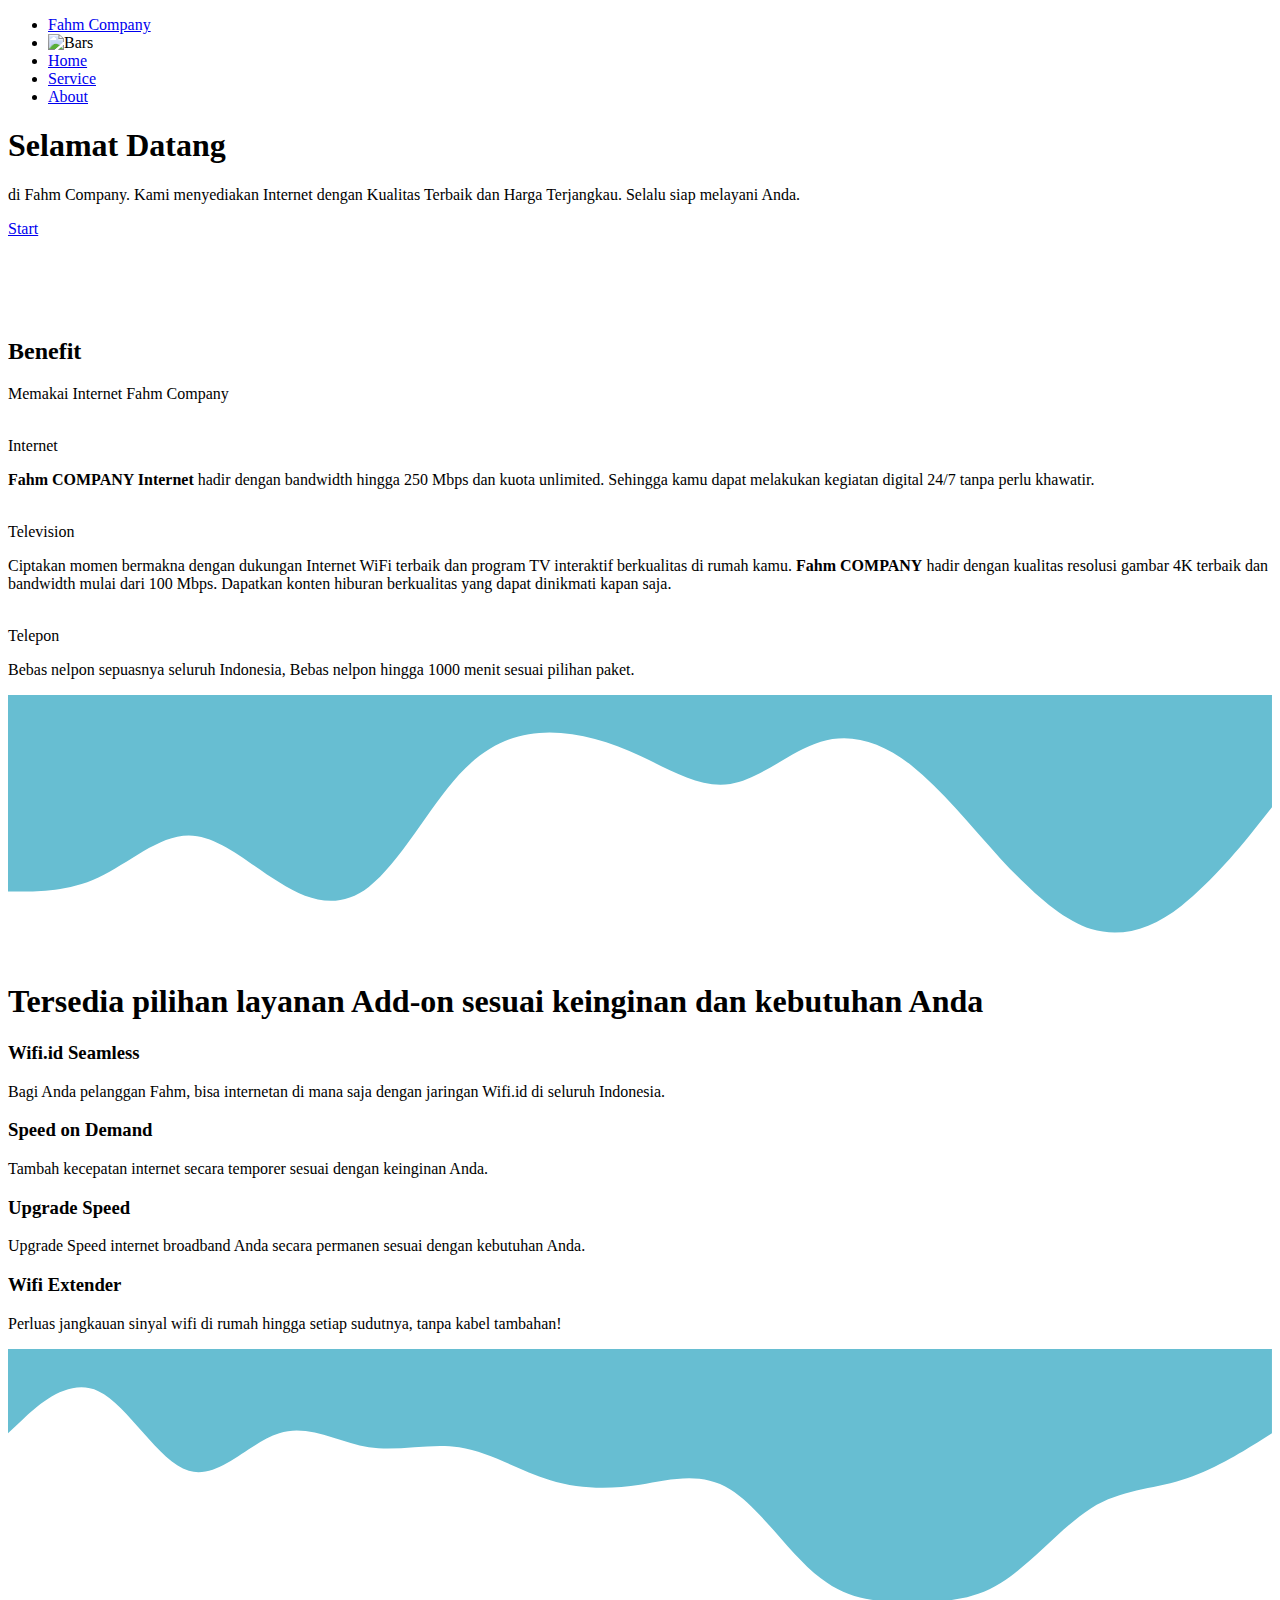
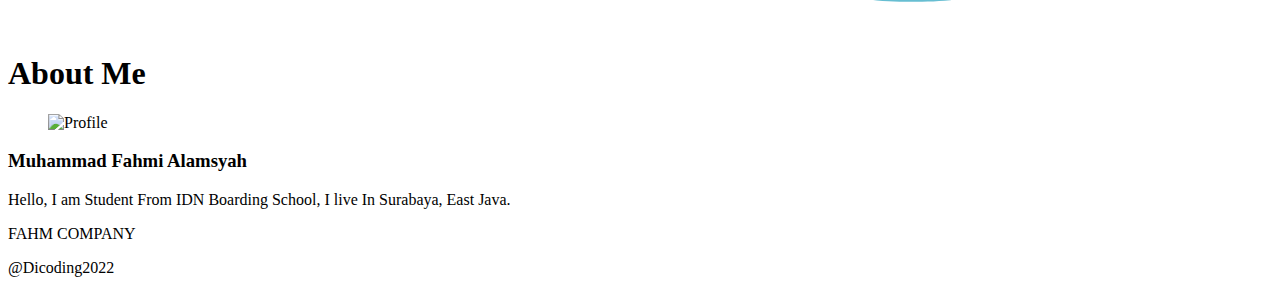
==== index.html @ 74d98dc8 "Init commit" ====
<!DOCTYPE html>
<html lang="en">

<head>
    <meta charset="UTF-8">
    <meta http-equiv="X-UA-Compatible" content="IE=edge">
    <meta name="viewport" content="width=device-width, initial-scale=1.0">
    <link rel="icon" type="image/x-icon" href="/Users/fahmialamsyah/Downloads/Frame_10-removebg.png">
    <title>Fahm</title>

    <!-- connet to local css  -->
    <link rel="stylesheet" href="/Users/fahmialamsyah/Documents/Belajar Web/style.css">

    <!-- Connecting & Installation Google Font -->
    <link rel="preconnect" href="https://fonts.googleapis.com">
    <link rel="preconnect" href="https://fonts.gstatic.com" crossorigin>
    <link href="https://fonts.googleapis.com/css2?family=Roboto:wght@400;700&display=swap" rel="stylesheet">

    <!-- ICONSCOUT -->
    <link rel="stylesheet" href="https://unicons.iconscout.com/release/v4.0.0/css/line.css">
    <link rel="stylesheet" href="https://unicons.iconscout.com/release/v4.0.0/css/solid.css">

    <!-- SWIPERJS -->
    <link rel="stylesheet" href="https://cdn.jsdelivr.net/npm/swiper@8/swiper-bundle.min.css" />


</head>

<body>

    <!-- navbar -->
    <nav>
        <ul class="navbar-list">
            <li class="logo">
                <a href="#utama">Fahm Company</a>
            </li>
            <li class="toggle">
                <img src="/Users/fahmialamsyah/Documents/Belajar Web/icons8-menu-67.png" height="50" width="50" alt="Bars" />
            </li>
            <li class="navbar-item">
                <a class="page-scroll" href="#home">Home</a>
            </li>
            </li>
            <li class="navbar-item">
                <a class="page-scroll" href="#service">Service</a>
            </li>
            <li class="navbar-item">
                <a class="page-scroll" href="#about">About</a>
            </li>
        </ul>
    </nav>


    <!-- end navbar -->
    <div id="utama"></div>
    <!-- header -->

    <header>
        <div class="bg-image"></div>
        <div class="container header__container">

            <div class="header__content">
                <h1 class="header__title">Selamat Datang</h1>
                <div class="bebas"><p class="header__text"> di Fahm Company. Kami menyediakan Internet dengan  Kualitas Terbaik
                    dan Harga
                    Terjangkau.
                    Selalu siap melayani Anda.</p></div>
                <a href="#home" class="btn__next">Start</a>
            </div>
        </div>
       
    </header>
    <!-- end header -->
    <div id="home" style="padding-top:80px ;"></div>
    <!-- main content -->
    <main>
        <!-- Benefits -->
        <article>
            <section class="home">
                <div class="benefits__home">
                    <h2>Benefit</h2>
                    <p>Memakai Internet Fahm Company</p>
                </div>


                <div class="container benefits__container">
                    <div class="benefits__row">
                        <div class="benefits__left">
                            <div class="benefits__img"><img src="/Users/fahmialamsyah/Documents/Belajar Web/IndiHome_service_internet.jpeg" alt=""></div>
                        </div>
                        <div class="benefits__right">
                            <div class="benefits__judul"><i class="uil1 uil-trees"></i>
                                Internet
                            </div>
                            <p> <strong>Fahm COMPANY Internet</strong> hadir dengan bandwidth hingga 250 Mbps dan kuota unlimited. Sehingga kamu dapat melakukan kegiatan digital 24/7 tanpa perlu khawatir.</p>

                        </div>
                    </div>

                    <div class="benefits__row">
                        <div class="benefits__left">
                            <div class="benefits__img"><img src="/Users/fahmialamsyah/Documents/Belajar Web/IndiHome_service-tv.jpeg" alt=""></div>
                        </div>
                        <div class="benefits__right">
                            <div class="benefits__judul"><i class="uil1 uil-trees"></i>
                            Television
                            </div>
                            <p>Ciptakan momen bermakna dengan dukungan Internet WiFi terbaik dan program TV interaktif berkualitas di rumah kamu.

                                <strong>Fahm COMPANY</strong> hadir dengan kualitas resolusi gambar 4K terbaik dan bandwidth mulai dari 100 Mbps. Dapatkan konten hiburan berkualitas yang dapat dinikmati kapan saja.</p>
                        </div>
                    </div>

                    <div class="benefits__row">
                        <div class="benefits__left">
                            <div class="benefits__img"><img src="/Users/fahmialamsyah/Documents/Belajar Web/IndiHome_service-voice.jpeg" alt=""></div>
                        </div>
                        <div class="benefits__right">
                            <div class="benefits__judul"><i class="uil1 uil-trees"></i>
                            Telepon
                            </div>
                            <p>Bebas nelpon sepuasnya seluruh Indonesia, Bebas nelpon hingga 1000 menit sesuai pilihan paket.</p>
                        </div>
                    </div>
                </div>

            </section>

        </article>

        <!-- End Benefits -->

        <!-- WHY US? -->
        <article>
            <div id="service";></div>
            <section class="service">

                <svg xmlns="http://www.w3.org/2000/svg" viewBox="0 0 1440 300">
                    <path fill="#67BED2" fill-opacity="1"
                        d="M0,224L17.1,224C34.3,224,69,224,103,208C137.1,192,171,160,206,160C240,160,274,192,309,213.3C342.9,235,377,245,411,218.7C445.7,192,480,128,514,90.7C548.6,53,583,43,617,42.7C651.4,43,686,53,720,69.3C754.3,85,789,107,823,101.3C857.1,96,891,64,926,53.3C960,43,994,53,1029,80C1062.9,107,1097,149,1131,186.7C1165.7,224,1200,256,1234,266.7C1268.6,277,1303,267,1337,240C1371.4,213,1406,171,1423,149.3L1440,128L1440,0L1422.9,0C1405.7,0,1371,0,1337,0C1302.9,0,1269,0,1234,0C1200,0,1166,0,1131,0C1097.1,0,1063,0,1029,0C994.3,0,960,0,926,0C891.4,0,857,0,823,0C788.6,0,754,0,720,0C685.7,0,651,0,617,0C582.9,0,549,0,514,0C480,0,446,0,411,0C377.1,0,343,0,309,0C274.3,0,240,0,206,0C171.4,0,137,0,103,0C68.6,0,34,0,17,0L0,0Z">
                    </path>
                </svg>
                <div id="service"></div>
                <div class="container">
                    <div class="whyus__header">
                        <h1>Tersedia pilihan layanan Add-on sesuai keinginan dan kebutuhan Anda</h1>
                    </div>

                    <div class="whyus__list">
                        <div class="whyus__item">
                            <div class="whyus__icon"><i class="uil1 uil-award"></i></div>
                            <div class="whyus__text">
                                <h3>Wifi.id Seamless</h3>
                                <p>Bagi Anda pelanggan Fahm, bisa internetan di mana saja dengan jaringan Wifi.id di seluruh Indonesia.
                                </p>
                            </div>
                        </div>

                        <div class="whyus__item">
                            <div class="whyus__icon"><i class="uil1 uil-award"></i></div>
                            <div class="whyus__text">
                                <h3>Speed on Demand</h3>
                                <p>Tambah kecepatan internet secara temporer sesuai dengan keinginan Anda.</p>
                            </div>
                        </div>

                        <div class="whyus__item">
                            <div class="whyus__icon"><i class="uil1 uil-award"></i></div>
                            <div class="whyus__text">
                                <h3>Upgrade Speed</h3>
                                <p>Upgrade Speed internet broadband Anda secara permanen sesuai dengan kebutuhan Anda.</p>
                            </div>
                        </div>

                        <div class="whyus__item">
                            <div class="whyus__icon"><i class="uil1 uil-award"></i></div>
                            <div class="whyus__text">
                                <h3>Wifi Extender</h3>
                                <p>Perluas jangkauan sinyal wifi di rumah hingga setiap sudutnya, tanpa kabel tambahan!</p>
                            </div>
                        </div>
                    </div>



            </section>

            <svg xmlns="http://www.w3.org/2000/svg" viewBox="0 0 1440 320">
                <path fill="#67BED2" fill-opacity="1"
                    d="M0,96L17.1,80C34.3,64,69,32,103,48C137.1,64,171,128,206,138.7C240,149,274,107,309,96C342.9,85,377,107,411,112C445.7,117,480,107,514,112C548.6,117,583,139,617,149.3C651.4,160,686,160,720,154.7C754.3,149,789,139,823,160C857.1,181,891,235,926,261.3C960,288,994,288,1029,288C1062.9,288,1097,288,1131,266.7C1165.7,245,1200,203,1234,181.3C1268.6,160,1303,160,1337,149.3C1371.4,139,1406,117,1423,106.7L1440,96L1440,0L1422.9,0C1405.7,0,1371,0,1337,0C1302.9,0,1269,0,1234,0C1200,0,1166,0,1131,0C1097.1,0,1063,0,1029,0C994.3,0,960,0,926,0C891.4,0,857,0,823,0C788.6,0,754,0,720,0C685.7,0,651,0,617,0C582.9,0,549,0,514,0C480,0,446,0,411,0C377.1,0,343,0,309,0C274.3,0,240,0,206,0C171.4,0,137,0,103,0C68.6,0,34,0,17,0L0,0Z">
                </path>
            </svg>

        </article>

        <!-- end whyus -->

        <!-- About me -->
        <aside>

            <article>
                <div class="biography__card__header">
                    <h1>About Me</h1>
                </div>
                <div id="about"></div>
                <div class="biography__card">
                    <div class="biography__left">
                        <figure>
                            <img src="/Users/fahmialamsyah/Documents/AEA5B879-BA7D-486B-A15F-FFAF731F5033 1.png" width="900" alt="Profile" class="profile-img" />
                        </figure>
                    </div>
                    <div class="biography__right">
                        <div class="info">
                            <h3>Muhammad Fahmi Alamsyah</h3>
                            <p>Hello, I am Student From IDN Boarding School, I live In Surabaya, East Java. 
                            </p>
                        </div>

                        <div class="socialmedia">
                            <div class="socials">
                                <a href="https://github.com/FahmiAlmsyh"><i class="uil uil-github"></i></a>
                                <a href="https://www.instagram.com/alamssssss_/?next=%2Fdirect%2Finbox%2F&hl=id"><i class="uil2 uil-instagram"></i></a>
                                <a href="https://www.linkedin.com/in/fahmi-alamsyah/"><i
                                        class="uil3 uil-linkedin-alt"></i></a>
                                <a href="https://www.youtube.com/channel/UCExW2lRyZd94tQCQRj0rGGg"><i
                                        class="uil2 uil-youtube"></i></a>
                            </div>
                        </div>

                    </div>

                </div>
            </article>
        </aside>

        <!-- end about me -->
    </main>

    <!-- end main content -->


    <!-- Footer -->
    <footer class="footer">
        <div class="container footer__container">

            <div class="footer__left">
                <p>FAHM COMPANY</p>
            </div>
            <div class="footer">
            </div>
            <div class="footer__right">
                <p>@Dicoding2022</p>
                <div class="socials">
                    <i class="uil uil-facebook-f"></i>
                    <i class="uil uil-instagram"></i>
                    <i class="uil uil-twitter-alt"></i>
                    <i class="uil uil-envelope"></i>
                    <i class="uil uil-linkedin-alt"></i>
                </div>
            </div>


        </div>
    </footer>
    <!-- End Footer -->
    <!-- LOCAL JS -->
    <script src="/js/main.js"></script>

</body>

</html>
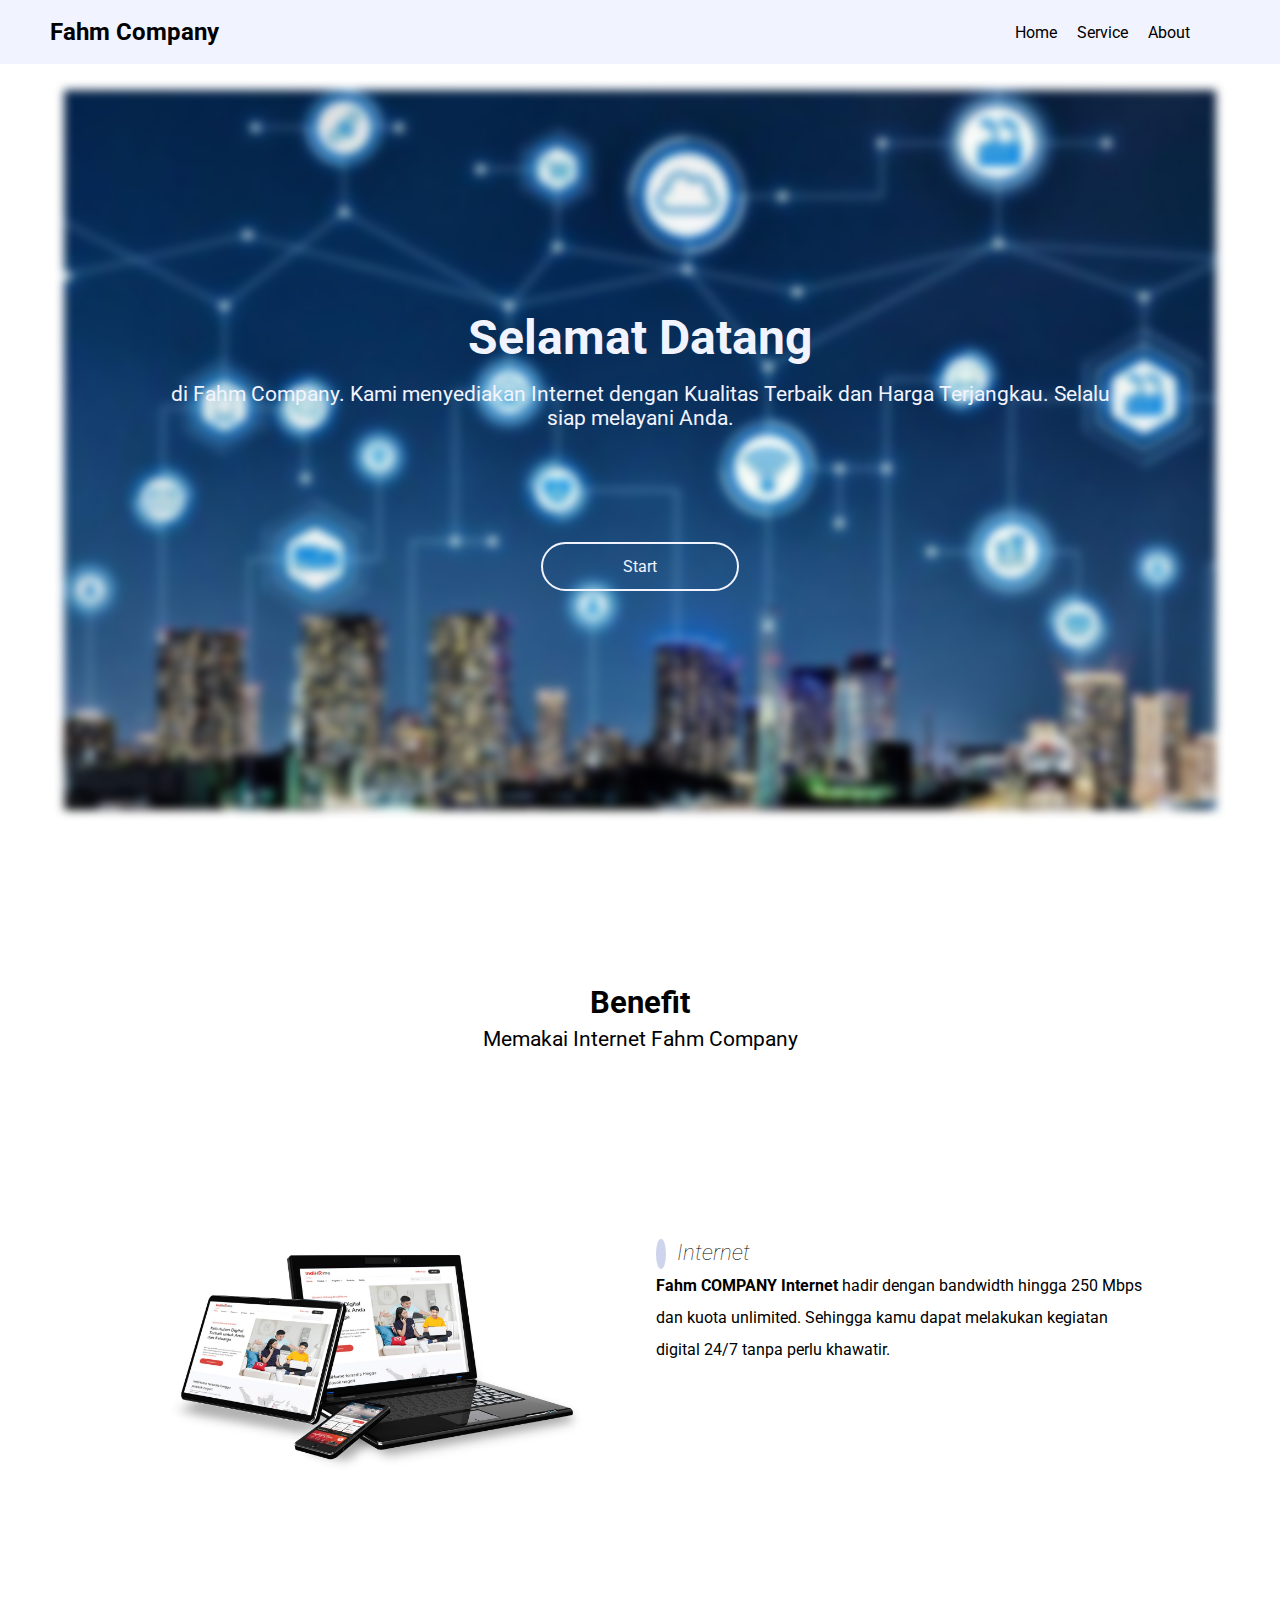
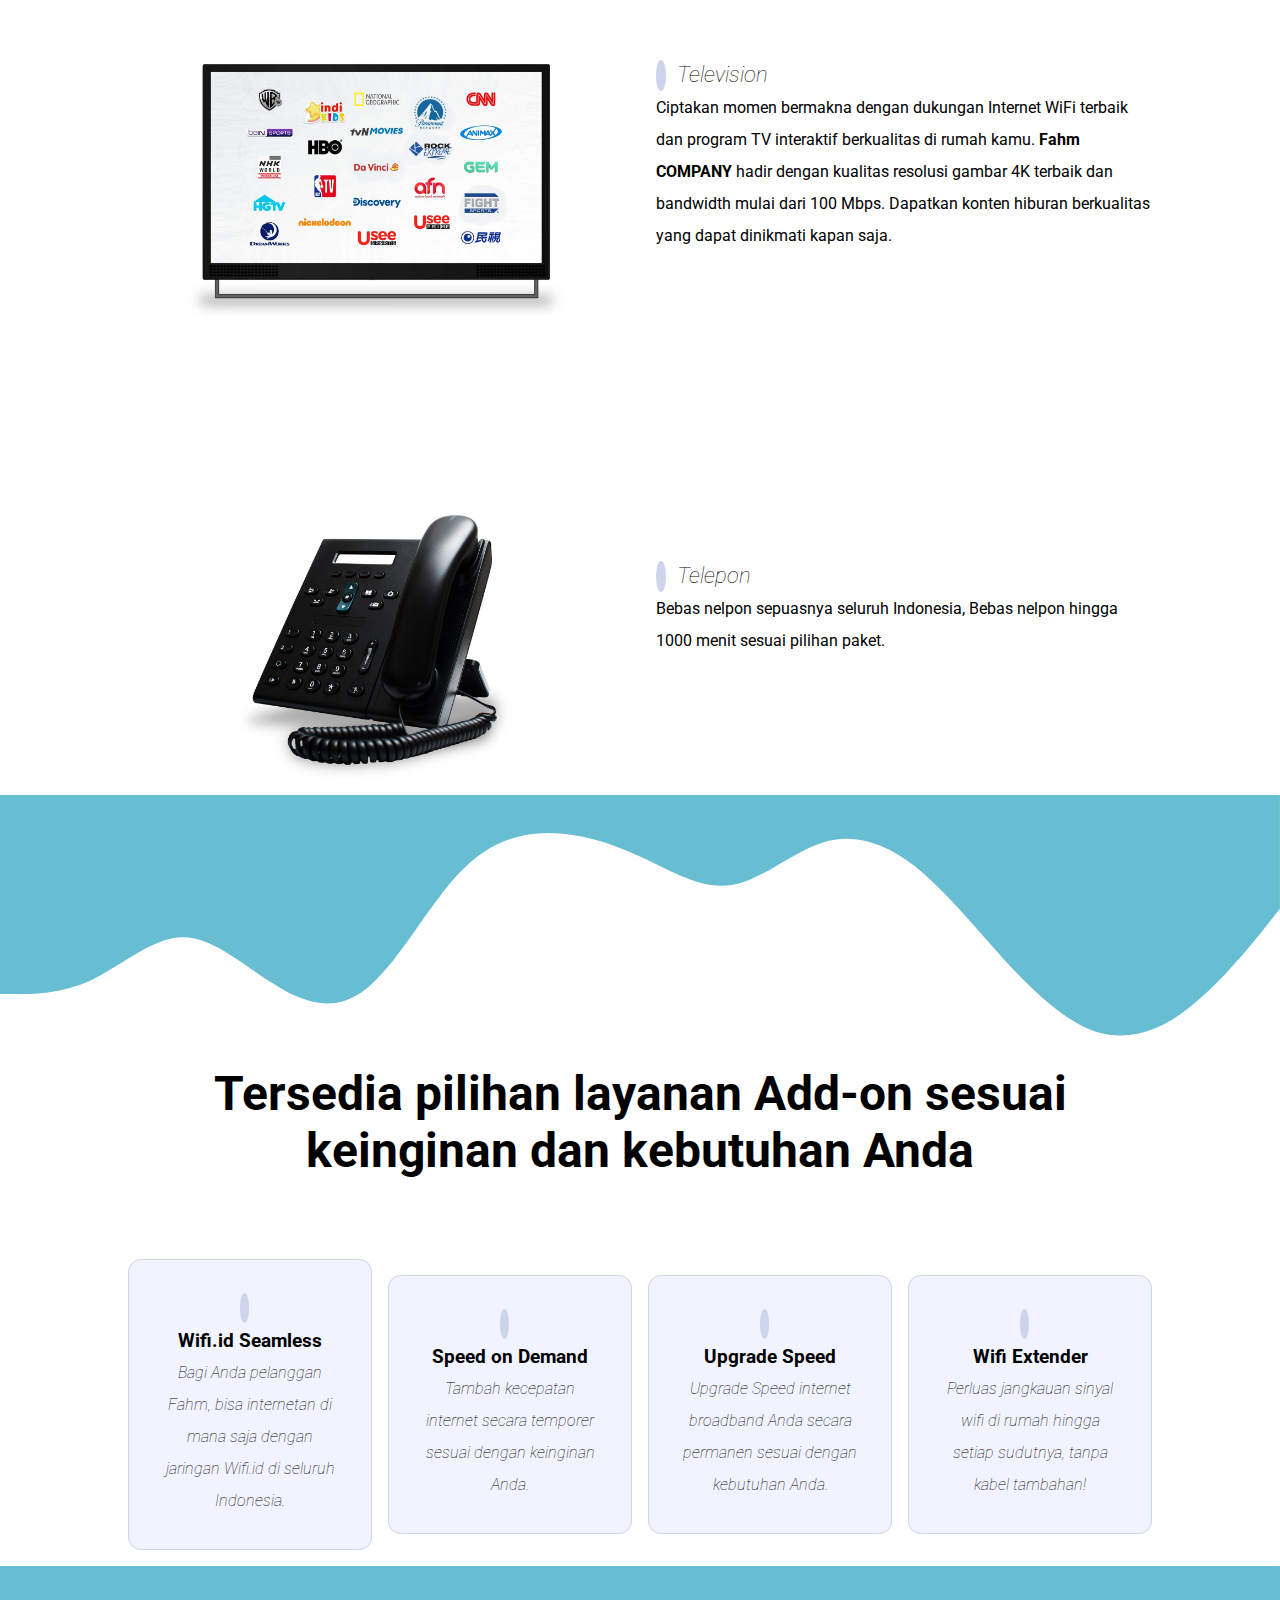
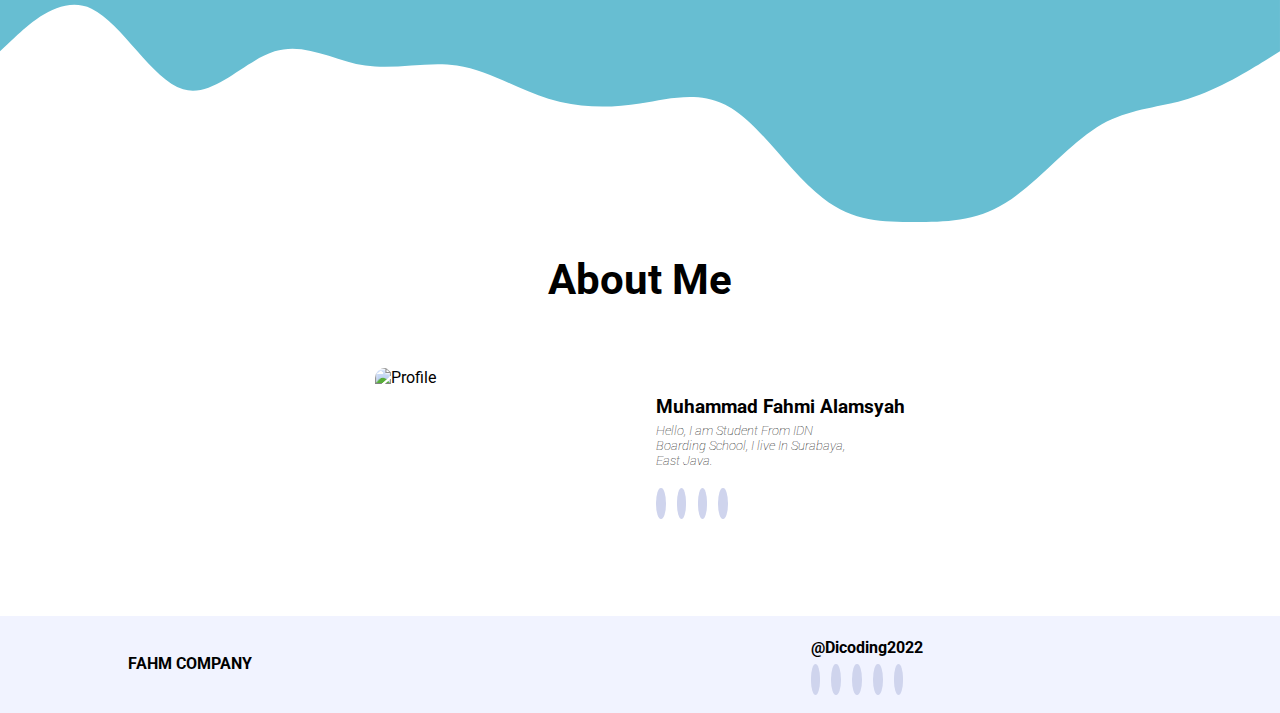
==== commit 17626f51: "hehe" ====
--- a/index.html
+++ b/index.html
@@ -5,11 +5,11 @@
     <meta charset="UTF-8">
     <meta http-equiv="X-UA-Compatible" content="IE=edge">
     <meta name="viewport" content="width=device-width, initial-scale=1.0">
-    <link rel="icon" type="image/x-icon" href="/Users/fahmialamsyah/Downloads/Frame_10-removebg.png">
+    <link rel="icon" type="image/x-icon" href="img/Frame_10-removebg.png">
     <title>Fahm</title>
 
     <!-- connet to local css  -->
-    <link rel="stylesheet" href="/Users/fahmialamsyah/Documents/Belajar Web/style.css">
+    <link rel="stylesheet" href="style.css">
 
     <!-- Connecting & Installation Google Font -->
     <link rel="preconnect" href="https://fonts.googleapis.com">
@@ -35,7 +35,7 @@
                 <a href="#utama">Fahm Company</a>
             </li>
             <li class="toggle">
-                <img src="/Users/fahmialamsyah/Documents/Belajar Web/icons8-menu-67.png" height="50" width="50" alt="Bars" />
+                <img src="img/icons8-menu-67.png" height="50" width="50" alt="Bars" />
             </li>
             <li class="navbar-item">
                 <a class="page-scroll" href="#home">Home</a>
@@ -86,7 +86,7 @@
                 <div class="container benefits__container">
                     <div class="benefits__row">
                         <div class="benefits__left">
-                            <div class="benefits__img"><img src="/Users/fahmialamsyah/Documents/Belajar Web/IndiHome_service_internet.jpeg" alt=""></div>
+                            <div class="benefits__img"><img src="img/IndiHome_service_internet.jpeg" alt=""></div>
                         </div>
                         <div class="benefits__right">
                             <div class="benefits__judul"><i class="uil1 uil-trees"></i>
@@ -99,7 +99,7 @@
 
                     <div class="benefits__row">
                         <div class="benefits__left">
-                            <div class="benefits__img"><img src="/Users/fahmialamsyah/Documents/Belajar Web/IndiHome_service-tv.jpeg" alt=""></div>
+                            <div class="benefits__img"><img src="img/IndiHome_service-tv.jpeg" alt=""></div>
                         </div>
                         <div class="benefits__right">
                             <div class="benefits__judul"><i class="uil1 uil-trees"></i>
@@ -113,7 +113,7 @@
 
                     <div class="benefits__row">
                         <div class="benefits__left">
-                            <div class="benefits__img"><img src="/Users/fahmialamsyah/Documents/Belajar Web/IndiHome_service-voice.jpeg" alt=""></div>
+                            <div class="benefits__img"><img src="img/IndiHome_service-voice.jpeg" alt=""></div>
                         </div>
                         <div class="benefits__right">
                             <div class="benefits__judul"><i class="uil1 uil-trees"></i>
@@ -206,7 +206,7 @@
                 <div class="biography__card">
                     <div class="biography__left">
                         <figure>
-                            <img src="/Users/fahmialamsyah/Documents/AEA5B879-BA7D-486B-A15F-FFAF731F5033 1.png" width="900" alt="Profile" class="profile-img" />
+                            <img src="img/AEA5B879-BA7D-486B-A15F-FFAF731F5033 1.png" width="900" alt="Profile" class="profile-img" />
                         </figure>
                     </div>
                     <div class="biography__right">
@@ -264,7 +264,7 @@
     </footer>
     <!-- End Footer -->
     <!-- LOCAL JS -->
-    <script src="/js/main.js"></script>
+    <script src="main.js"></script>
 
 </body>
 
--- a/style.css
+++ b/style.css
@@ -0,0 +1,551 @@
+* {
+  margin: 0;
+  padding: 0;
+  border: 0;
+  outline: 0;
+
+  /* box-sizing: border-box; */
+  list-style: none;
+  text-decoration: none;
+  box-sizing: border-box;
+}
+
+html {
+  scroll-behavior: smooth;
+}
+
+:root {
+  --color-primary: #5cb85f;
+  --color-secondary: #000000;
+  --color-third: #ff0000;
+  --color-four: #0A66C2;
+  --color-fifth: #67BED2;
+  --color-lightblue: #cfd4ed;
+  /* --color-green: #5cb85f; */
+  --color-bg1: #ffffff;
+  --color-bg2: #f1f3ff;
+
+  --transition: all 400ms ease;
+}
+
+.container {
+  width: 80%;
+  margin: 0 auto;
+}
+
+/* Global Style */
+body {
+  font-family: "Roboto", sans-serif;
+  color: black;
+  /* manggil root pake var */
+  background: var(--color-bg1);
+}
+
+h1,
+h2,
+h3,
+h4,
+p,
+a {
+  color: black;
+}
+
+h2 {
+  /* biar ga scroll kanan kiri */
+  word-wrap: normal;
+  /* font-size: 2rem; */
+  line-height: 1.5em;
+}
+
+/* p {
+  margin: 1rem 0;
+  line-height: 2rem;
+} */
+
+img {
+  width: 100%;
+  display: block;
+  object-fit: cover;
+}
+
+/* END GLOBAL STYLE */
+
+/* Nav */
+nav {
+  position: fixed;
+  z-index: 10;
+  top: 0;
+  left: 0;
+  width: 100%;
+}
+
+.navbar-list {
+  background: var(--color-bg2);
+  display: flex;
+  justify-content: space-between;
+  align-items: center;
+  padding: 18px 0;
+  padding-right:80px ;
+}
+
+
+.bebas {
+  color: black;
+  transition: 0.7s;
+}
+
+.bebas:hover {
+  transform: scale(1.2);
+  background-color: rgb(16, 19, 13);
+}
+
+.navbar-item {
+  margin: 0 10px;
+  /* list-style-type: none; */
+}
+
+.toggle {
+  margin: 0 10px;
+  list-style-type: none;
+  display: none;
+}
+
+.navbar-link {
+  font-weight: bold;
+  text-decoration: none;
+}
+
+.navbar-link:hover {
+  color: black;
+}
+
+.logo {
+  font-size: 1.5rem;
+  font-weight: bold;
+  margin-right: auto;
+  margin-left: 50px;
+  list-style-type: none;
+  cursor: pointer;
+}
+
+.logo a {
+  text-decoration: none;
+}
+
+.navbar-button {
+  display: inline-block;
+  padding: 0.8rem 1.5rem;
+  /* margin-right: 50px; */
+  background: var(--color-primary);
+  color: var(--color-bg2);
+  border-radius: 0.8rem;
+  border: 1px solid transparent;
+  transition: var(--transition);
+}
+
+.navbar-button:hover {
+  color: black;
+  background: transparent;
+  border-color: var(--color-primary);
+}
+
+@media screen and (max-width: 912px) {
+  .navbar-list {
+    flex-wrap: wrap;
+  }
+
+  .toggle {
+    display: block;
+  }
+
+  .navbar-item {
+    display: none;
+    width: 100%;
+    text-align: center;
+    margin: 20px;
+  }
+
+  .navbar-button {
+    display: block;
+  }
+
+  .active {
+    display: block;
+  }
+  .container {
+    width: 95%;
+  }
+}
+
+@media screen and (max-width: 768px) {
+  .toggle {
+    display: none;
+  }
+}
+
+@media screen and (max-width: 480px) {
+  .toggle {
+    display: none;
+  }
+}
+
+/* End Nav */
+
+/* Header */
+header {
+  display: flex;
+  align-items: stretch;
+  height: 100vh;
+  align-items: center;
+  justify-content: center;
+}
+
+.bg-image {
+  background-image: url("img/615fb15189711.jpeg");
+
+  /* Add the blur effect */
+  filter: blur(5px);
+  -webkit-filter: blur(5px);
+  /* -webkit-filter: blur(5px); */
+
+  /* Full height */
+  height: 80%;
+  width: 90%;
+
+  /* Center and scale the image nicely */
+  background-position: center;
+  background-repeat: no-repeat;
+  background-size: cover;
+}
+
+.header__container {
+  /* font-weight: bold; */
+  position: absolute;
+  z-index: 2;
+  width: 80%;
+  padding: 40px;
+  text-align: center;
+}
+
+.header__title {
+  color: var(--color-bg2);
+  font-size: 3rem;
+  font-weight: bold;
+  margin-bottom: 1rem;
+}
+
+.header__text {
+  color: var(--color-bg2);
+  font-size: 1.3rem;
+  margin-bottom: 1rem;
+}
+
+.btn__next {
+  display: inline-block;
+  margin-top: 6rem;
+  padding: 0.8rem 5rem;
+  color: var(--color-bg2);
+  background: transparent;
+  border-radius: 4rem;
+  /*border-color: var(--color-primary); */
+  border: 2px solid var(--color-bg2);
+  transition: var(--transition);
+}
+
+.btn__next:hover {
+  background: var(--color-four);
+  color: var(--color-bg2);
+  border: 2px solid transparent;
+}
+
+/* End Header */
+
+/* benefits */
+
+.benefits {
+  margin-top: 5rem;
+  padding-top: 1rem;
+}
+
+.benefits__home {
+  text-align: center;
+  font-size: 1.3rem;
+}
+
+.benefits__container {
+  margin-top: 4rem;
+  display: grid;
+  /* justify-content: space-between; */
+  /* align-items: center; */
+  gap: 5rem;
+}
+
+.benefits__row {
+  display: grid;
+  gap: 2rem;
+  grid-template-columns: repeat(2, 1fr);
+  justify-content: center;
+  align-items: center;
+  margin: 1rem 0;
+  line-height: 2rem;
+}
+
+.benefits__judul {
+  font-size: 1.4rem;
+  font-weight: lighter;
+  font-style: italic;
+}
+
+.uil {
+  background: var(--color-lightblue);
+  color: var(--color-secondary);
+  padding: 0.3rem;
+  border-radius: 50%;
+  font-size: large;
+  margin-right: 0.7rem;
+}
+
+.uil1 {
+  background: var(--color-lightblue);
+  color: var(--color-primary);
+  padding: 0.3rem;
+  border-radius: 50%;
+  font-size: large;
+  margin-right: 0.7rem;
+}
+
+.uil2 {
+  background: var(--color-lightblue);
+  color: var(--color-third);
+  padding: 0.3rem;
+  border-radius: 50%;
+  font-size: large;
+  margin-right: 0.7rem;
+}
+
+.uil3 {
+  background: var(--color-lightblue);
+  color: var(--color-four);
+  padding: 0.3rem;
+  border-radius: 50%;
+  font-size: large;
+  margin-right: 0.7rem;
+}
+
+.benefits__img {
+  width: auto;
+  height: auto;
+  object-fit: cover;
+
+  transition: var(--transition);
+}
+
+.benefits__img img {
+  border-radius: 10px;
+  list-style: none;
+}
+
+.benefits__img:hover {
+  transform: scale(1.1);
+  box-shadow: 0 0 2rem 0.5rem rgba(0, 0, 0, 0.1);
+  border-radius: 10px;
+}
+
+/* End benefits */
+
+/* whyus */
+
+.whyus {
+  margin-top: 6rem;
+  padding-bottom: 6rem;
+  background-color: var(--color-bg2);
+}
+
+.whyus__header {
+  text-align: center;
+  font-size: 1.5rem;
+}
+
+.whyus__list {
+  margin-top: 4rem;
+  display: grid;
+  gap: 1rem;
+  grid-template-columns: repeat(4, 1fr);
+  justify-content: center;
+  align-items: center;
+}
+
+.whyus__item {
+  border: 1px solid var(--color-lightblue);
+  padding: 2rem;
+  text-align: center;
+  border-radius: 0.8rem;
+  background-color: var(--color-bg2);
+  transition: var(--transition);
+  margin: 1rem 0;
+  line-height: 2rem;
+}
+
+.whyus__text p {
+  font-weight: lighter;
+
+  font-style: italic;
+}
+
+.whyus__icon .uil {
+  justify-content: center;
+  align-items: center;
+}
+
+.whyus__item:hover {
+  box-shadow: 0 0 2rem 0.5rem rgba(0, 0, 0, 0.1);
+}
+
+/* end whyus */
+
+/* media screen */
+@media screen and (max-width: 768px) {
+  .benefits__container {
+    grid-template-columns: repeat(1, 2fr);
+  }
+  .benefits__row {
+    grid-template-columns: repeat(1, 1fr);
+    margin: 0 1rem;
+  }
+  .whyus__list {
+    grid-template-columns: repeat(2, 1fr);
+  }
+}
+
+@media screen and (max-width: 480px) {
+  .benefits__row {
+    grid-template-columns: repeat(1, 1fr);
+  }
+  .whyus__list {
+    grid-template-columns: repeat(1, 1fr);
+  }
+}
+
+.biography__card__header {
+  text-align: center;
+  margin-bottom: 3rem;
+  font-size: 1.3rem;
+}
+
+aside {
+  background: var(--color-bg1);
+  justify-content: center;
+  padding-bottom: 2rem;
+  /* display: flex; */
+}
+
+.info p {
+  inline-size: 200px;
+  overflow-wrap: break-word;
+  font-size: small;
+  font-style: italic;
+  font-weight: lighter;
+  margin-top: 0.3rem;
+}
+
+.biography__card {
+  display: grid;
+  grid-template-columns: repeat(2, 1fr);
+  align-items: center;
+  justify-content: center;
+  padding: 1rem;
+  gap: 2rem;
+  border-radius: 1rem;
+  transition: var(--transition);
+}
+
+.biography__card:hover {
+  transform: scale(1.1);
+  box-shadow: 0 0 2rem 0.5rem rgba(0, 0, 0, 0.1);
+  background-color: var(--color-bg2);
+}
+
+.profile-img {
+  height: 200px;
+  border-radius: 10px;
+  object-fit: cover;
+}
+
+.biography__card h3 {
+  color: black;
+  font-weight: bold;
+  margin: 0;
+}
+
+.biography__right {
+  display: grid;
+  grid-template-rows: repeat(2, 1fr);
+  flex-direction: column;
+  justify-content: center;
+  align-items: center;
+}
+
+@media screen and (max-width: 600px) {
+  aside {
+    display: flex;
+  }
+}
+
+@media screen and (max-width: 992px) {
+  aside {
+    display: flex;
+  }
+}
+
+@media screen and (max-width: 1440px) {
+  aside {
+    display: flex;
+  }
+}
+
+@media screen and (max-width: 1024) {
+  aside {
+    display: flex;
+  }
+}
+
+@media screen and (max-width: 768px) {
+  aside {
+    display: flex;
+  }
+}
+
+/* footer */
+.footer {
+  display: grid;
+  padding: 1rem 0;
+  gap: 1rem;
+  background-color: var(--color-bg2);
+  line-height: 2rem;
+}
+
+.footer__container {
+  display: grid;
+  font-weight: bold;
+  /* gap: 2rem; */
+  grid-template-columns: repeat(3, 1fr);
+  justify-content: center;
+  align-items: center;
+}
+
+@media screen and (max-width: 768px) {
+  .footer__container {
+    grid-template-columns: repeat(1, 1fr);
+    align-items: center;
+    justify-content: center;
+    text-align: center;
+  }
+}
+
+@media screen and (max-width: 480px) {
+  .footer__container {
+    grid-template-columns: repeat(1, 1fr);
+  }
+}
+
+/* end footer */
